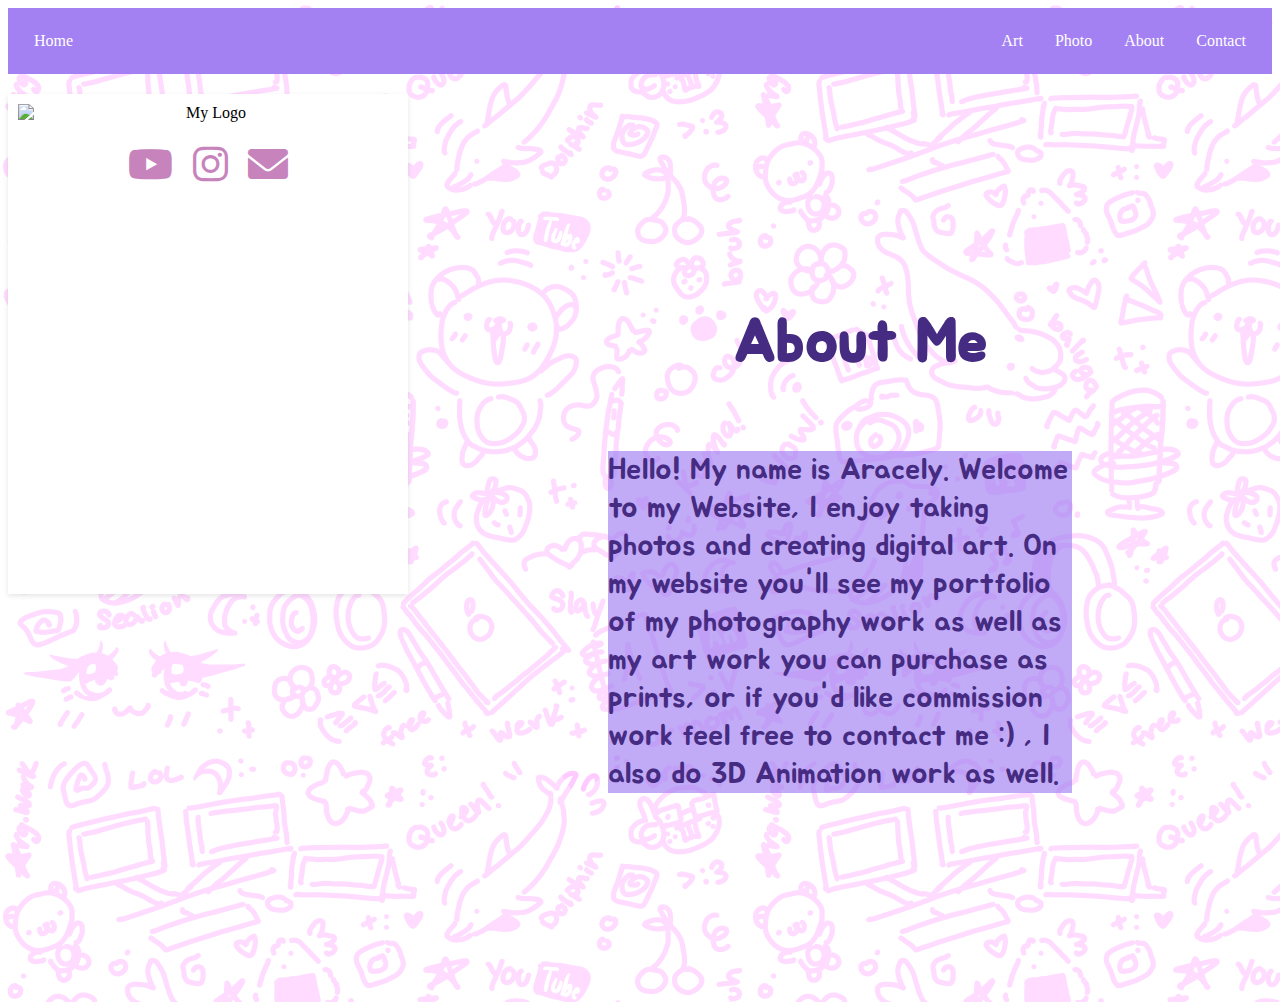
==== about.html @ b9f97d57 "fixed icon on about me" ====
<!doctype html>
<html>
<head>
<meta charset="utf-8">
<title>About</title>
	<link rel="stylesheet" href="main.css">
	<link rel="stylesheet" href="https://cdnjs.cloudflare.com/ajax/libs/font-awesome/6.0.0-beta3/css/all.min.css">
	<link rel="preconnect" href="https://fonts.googleapis.com">
<link rel="preconnect" href="https://fonts.gstatic.com" crossorigin>
<link href="https://fonts.googleapis.com/css2?family=Jua&display=swap" rel="stylesheet">
	<style> 
@import url('https://fonts.googleapis.com/css2?family=Jua&display=swap');
	</style>
</head>

<body>
	
	
	<header>
	<!--nav bar-->
 <nav>
<ul >
	 <li><a href="contact.html">Contact</a></li>
	<li><a href="about.html">About</a></li>
  <li><a href="photo.html">Photo</a></li>
	<li><a href="art.html">Art</a></li>
   <li style="float:left"> <a class="active" href="index.html" >Home</a></li>
</ul> </nav>
	</header>
	
	<!--ai test input--> 
	
	 <div class="container">
        <div class="sidebar">
            <img src="assets/arg.work-logo.png" alt="My Logo" class="logo2">
            <div class="social-icons">
                <a href="https://www.youtube.com/@Argwork" target="_blank" class="icon youtube-icon">
                    <i class="fab fa-youtube"></i>
                </a>
                <a href="https://www.instagram.com/arg.work/" target="_blank" class="icon instagram-icon">
                    <i class="fab fa-instagram"></i>
                </a>
                <a href="agarcia1141@outlook.com" class="icon email-icon">
                    <i class="fas fa-envelope"></i>
                </a>
            </div>
        </div>
        <div class="content">
            <h1>&nbsp; &nbsp; &nbsp; &nbsp;About Me</h1>
            <p>Hello! My name is Aracely. Welcome to my Website, I enjoy taking photos and creating digital art. On my website you'll see my portfolio of my photography work as well as my art work you can purchase as prints, or if you'd like commission work feel free to contact me :) , I also do 3D Animation work as well. </p>
        </div>
    </div>
	
</body>
</html>
---- main.css ----
@charset "utf-8";
/* CSS Document */

/*background*/
*{
	box-sizing:border-box;
}
body{
	background: url("Assets/doodle-bg.png");
	background-size: 750px 750px;
	
}



#container{ 
width:800px;
	margin: 0 auto;
	background-color: rgba(255,255,255,0.30)
}
#Home .container {
	display: flex;
	flex-direction: column;
	justify-content: space-around;
	padding-bottom: 80px;
	
}
.ccontainer {
	min-height: 100px;
	padding: 25px;
	padding-top: 25px;
	padding-right:25px;
	padding-bottom: 25px;
	padding-left: 25px;
	/*display: flex;
	justify-content: center;*/
	align-items: center;
	backface-visibility: hidden;
	transition: transform .3s
	
}

img{
	width: 40%;
	height: auto;
}
#logo {
	text-align: center;
	margin: 10px;
}
/*Navigtion bar code */
nav{
	margin: 0 0 20px 0 
}
nav ul {
  list-style-type: none;
  margin: 0;
  padding: 10px;
  overflow: hidden;
  background-color: #A381F2;
}

nav li {
  float: right;
}

nav li a {
  display: block;
  color: white;
  text-align: center;
  padding: 14px 16px;
  text-decoration: none;
}

nav li a:hover:not(.active) {
  background-color: #7846EB;
}

.active {
  background-color: #A381F2;
}

/*center youtube*/

#Home .container {
	display: flex;
	flex-direction: column;
	justify-content: space-around;
	padding-bottom: 80px;
	
}
.ccontainer {
	min-height: 100px;
	padding: 25px;
	padding-top: 25px;
	padding-right:25px;
	padding-bottom: 25px;
	padding-left: 25px;
	display: flex;
	justify-content: center;
	align-items: center;
	backface-visibility: hidden;
	transition: transform .3s
	
}



/*image gallery*/	
	div.gallery {
  border: 1px solid #ccc;
}

div.gallery:hover {
  border: 1px solid #B093F1;
}

div.gallery img {
  width: 100%;
  height: auto;
}

div.desc {
  padding: 10px;
}

* {
  box-sizing: border-box;
}











/*about logo and etc*/
.container {
    display: flex;
    height: 100vh; 
}

.sidebar {
    width: 400px;
	height: 500px;
    text-align: center;
    background-color: #ffffff;
    padding: 10px;
    box-shadow: 0 2px 5px rgba(0, 0, 0, 0.1);
    display: flex;
    flex-direction: column;
    justify-content: start; /* Aligns items at the start */
}

.logo2 {
   	width: 100%;
    height: auto;
}

.social-icons {
    margin-top: 20px;
    display: flex;
    justify-content: center; /* Centers icons horizontally */
}

.icon {
    display: inline-block;
    margin: 0 10px;
    font-size: 40px;
    color: #C784BC;
    transition: color 0.3s;
}

.icon:hover {
    color: #A381F2 /* Change to your preferred hover color */
}

.content {
    flex: 1;
    padding: 200px; /* Add padding for better spacing */
    display: flex;
    flex-direction: column; /* Align content vertically */
    justify-content: center; /* Center content vertically */
}

h1 {
    color: #452B81;;
	font-size: 60px;
	font-family: "Jua", sans-serif;
}

p {
    color: #452B81;
	background: rgba(163,129,242,0.67);
	font-size: 30px;
	font-family: "Jua", sans-serif;
}

.jua-regular {
  font-family: "Jua", sans-serif;
  font-weight: 400;
  font-style: normal;
}


















@media only screen and (min-width: 768px) {
						/* tablets and desktop*/
		.responsive {
  padding: 10px 10px;
  float: left;
  width: 24.99999%;
}
	}
@media only screen and (max-width: 767px) {
					/*phones*/
  .responsive {
	  padding: 10px 10px;
  float: left;
  width: 24.99999%;
    width: 32.99999%;
    margin: 1px 0;
	  display: flex;
	  flex-direction: column;
  }
	p {
    color: #452B81;
	background: rgba(163,129,242,0.67);
	font-size: 5px;
	font-family: "Jua", sans-serif;
}
	
	/*about logo and etc*/
.container {
    display: flex;
    height: 100vh; 
}
	
.sidebar {
    width: 767px;
	height: 300px;
    text-align: center;
    background-color: #ffffff;
    padding: 0px;
    box-shadow: 0 2px 5px rgba(0, 0, 0, 0.1);
    display: table-header-group;
    flex-direction: flex;
    justify-content: start; /* Aligns items at the start */
}

.logo {
	align-self: center;
    max-width: 300%;
    height: auto;
}

.social-icons {
    margin-top: 10px;
    display: flex;
    justify-content: center; /* Centers icons horizontally */
}

.icon {
    display: inline-block;
    margin: 0 10px;
    font-size: 40px;
    color: #C784BC;
    transition: color 0.3s;
}

.icon:hover {
    color: #A381F2 /* Change to your preferred hover color */
}

.content {
    flex: 1;
    padding: 20px; /* Add padding for better spacing */
    display: table-column;
    flex-direction: column; /* Align content vertically */
    justify-content: center; /* Center content vertically */
}

h1 { /* ABOUT ME */
    color: #452B81;
	display: flex;
	font-size: 80px;
	font-family: "Jua", sans-serif;
}

p { /* INFO ABOUT ME */
	display: center;
    color: #452B81;
	background: rgba(163,129,242,0.67);
	font-size: 18px;
	font-family: "Jua", sans-serif;
}

.jua-regular {
  font-family: "Jua", sans-serif;
  font-weight: 400;
  font-style: normal;
}

	
	
	
	
	
	
	
	
	
	
	
	
	
	
	
	
	
	
	
	
	
}
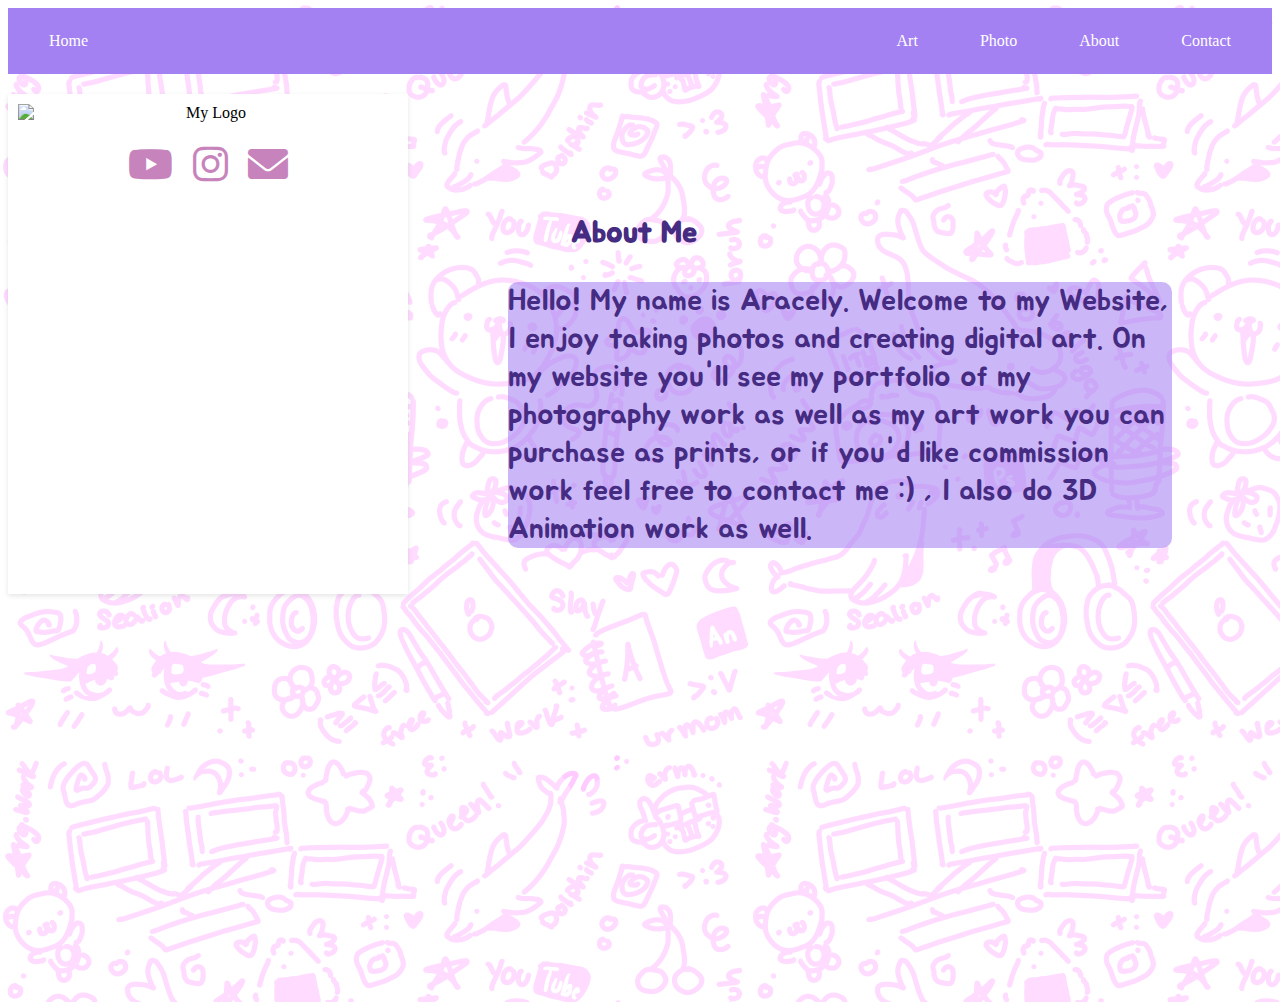
==== commit 8f4bd100: "text and images" ====
--- a/about.html
+++ b/about.html
@@ -8,8 +8,17 @@
 	<link rel="preconnect" href="https://fonts.googleapis.com">
 <link rel="preconnect" href="https://fonts.gstatic.com" crossorigin>
 <link href="https://fonts.googleapis.com/css2?family=Jua&display=swap" rel="stylesheet">
-	<style> 
+	
+	
+<style> 
 @import url('https://fonts.googleapis.com/css2?family=Jua&display=swap');
+		p {
+    color: #452B81;
+	background: rgba(163,129,242,0.57);
+	font-size: 30px;
+	border-radius: 10px;
+	font-family: "Jua", sans-serif;
+}
 	</style>
 </head>
 
@@ -32,7 +41,7 @@
 	
 	 <div class="container">
         <div class="sidebar">
-            <img src="assets/arg.work-logo.png" alt="My Logo" class="logo2">
+            <img src="assets/arg.work-logo.png" href="assets/arg.work-logo.png" alt="My Logo" class="logo2">
             <div class="social-icons">
                 <a href="https://www.youtube.com/@Argwork" target="_blank" class="icon youtube-icon">
                     <i class="fab fa-youtube"></i>
--- a/main.css
+++ b/main.css
@@ -10,8 +10,10 @@
 	background-size: 750px 750px;
 	
 }
-
-
+footer{
+	background-color:#C784BC;
+	clear: both;
+}
 
 #container{ 
 width:800px;
@@ -44,10 +46,129 @@
 	width: 40%;
 	height: auto;
 }
-#logo {
+
+#mainlogo {
 	text-align: center;
 	margin: 10px;
 }
+
+											/*IMAGE POP UP*/
+
+/* Styling for the image thumbnail */
+.popup-trigger {
+    width: 200px;
+    cursor: pointer;
+}
+
+/* The overlay, initially hidden */
+.popup-overlay {
+    display: none;  /* Hidden by default */
+    position: fixed;
+    top: 0;
+    left: 0;
+    width: 100%;
+    height: 100%;
+    background-color: rgba(0, 0, 0, 0.8);  /* Semi-transparent background */
+    justify-content: center;
+    align-items: center;
+}
+
+/* Style for the large image in the pop-up */
+.popup-image {
+    max-width: 90%;
+    max-height: 90%;
+}
+
+/* Close button style */
+.close-btn {
+    position: absolute;
+    top: 20px;
+    right: 30px;
+    font-size: 36px;
+    color: white;
+    cursor: pointer;
+}
+
+
+
+							/*featured photos on home page*/
+nav ul {
+    list-style: none;
+    padding: 0;
+}
+
+nav ul li {
+    display: inline;
+    margin: 0 15px;
+}
+
+nav a {
+    color: #fff;
+    text-decoration: none;
+}
+
+section {
+    padding: 20px;
+    margin: 20px;
+    background: #fff;
+    border-radius: 5px;
+}
+
+h2 {
+    margin-top: 0;
+}
+
+.flex-container {
+    display: flex;
+    flex-wrap: wrap;
+    justify-content: space-between;
+    gap: 20px;
+}
+
+.item1 {
+    flex: 1 1 calc(30% - 20px);
+    background: #CAA7DD;
+    border-radius: 10px;
+    padding: 10px;
+    text-align: center;
+}
+
+.item1 img {
+    max-width: 100%;
+    border-radius: 5px;
+	width: 80%;
+	height: auto;
+}
+
+button {
+    margin-top: 10px;
+    padding: 10px;
+    background: #CAA7DD;
+    color: white;
+    border: none;
+    cursor: pointer;
+}
+
+button:hover {
+    background: #A381F2;
+}
+
+form {
+    display: flex;
+    flex-direction: column;
+}
+
+form label {
+    margin-top: 10px;
+}
+
+form input, form textarea {
+    padding: 10px;
+    margin-top: 5px;
+}
+
+
+
 /*Navigtion bar code */
 nav{
 	margin: 0 0 20px 0 
@@ -133,11 +254,6 @@
 
 
 
-
-
-
-
-
 /*about logo and etc*/
 .container {
     display: flex;
@@ -181,40 +297,12 @@
 
 .content {
     flex: 1;
-    padding: 200px; /* Add padding for better spacing */
-    display: flex;
+    padding: 100px; /* Add padding for better spacing */
+    display: 10px;
     flex-direction: column; /* Align content vertically */
     justify-content: center; /* Center content vertically */
 }
 
-h1 {
-    color: #452B81;;
-	font-size: 60px;
-	font-family: "Jua", sans-serif;
-}
-
-p {
-    color: #452B81;
-	background: rgba(163,129,242,0.67);
-	font-size: 30px;
-	font-family: "Jua", sans-serif;
-}
-
-.jua-regular {
-  font-family: "Jua", sans-serif;
-  font-weight: 400;
-  font-style: normal;
-}
-
-
-
-
-
-
-
-
-
-
 
 
 
@@ -224,15 +312,29 @@
 
 
 @media only screen and (min-width: 768px) {
-						/* tablets and desktop*/
+																			/* tablets and desktop*/
 		.responsive {
   padding: 10px 10px;
   float: left;
   width: 24.99999%;
 }
+	h1 {
+    color: #452B81;;
+	font-size: 30px;
+	font-family: "Jua", sans-serif;
+}
+h3 {
+    color: #452B81;;
+	font-size: 30px;
+	font-family: "Jua", sans-serif;
 	}
-@media only screen and (max-width: 767px) {
-					/*phones*/
+	}
+@media only screen and (max-width : 768px ){
+																							/*phones*/
+	 .item {
+        flex: 1 1 100%;
+    }
+	
   .responsive {
 	  padding: 10px 10px;
   float: left;
@@ -242,12 +344,7 @@
 	  display: flex;
 	  flex-direction: column;
   }
-	p {
-    color: #452B81;
-	background: rgba(163,129,242,0.67);
-	font-size: 5px;
-	font-family: "Jua", sans-serif;
-}
+	
 	
 	/*about logo and etc*/
 .container {
@@ -257,7 +354,7 @@
 	
 .sidebar {
     width: 767px;
-	height: 300px;
+	height: 600px;
     text-align: center;
     background-color: #ffffff;
     padding: 0px;
@@ -267,9 +364,9 @@
     justify-content: start; /* Aligns items at the start */
 }
 
-.logo {
+.logo2 {
 	align-self: center;
-    max-width: 300%;
+    max-width: 400%;
     height: auto;
 }
 
@@ -293,21 +390,20 @@
 
 .content {
     flex: 1;
-    padding: 20px; /* Add padding for better spacing */
+    padding: 5px; /* Add padding for better spacing */
     display: table-column;
     flex-direction: column; /* Align content vertically */
     justify-content: center; /* Center content vertically */
 }
 
-h1 { /* ABOUT ME */
+h1 { 								/* ABOUT ME */
     color: #452B81;
-	display: flex;
 	font-size: 80px;
 	font-family: "Jua", sans-serif;
 }
 
 p { /* INFO ABOUT ME */
-	display: center;
+	display: bottom;
     color: #452B81;
 	background: rgba(163,129,242,0.67);
 	font-size: 18px;
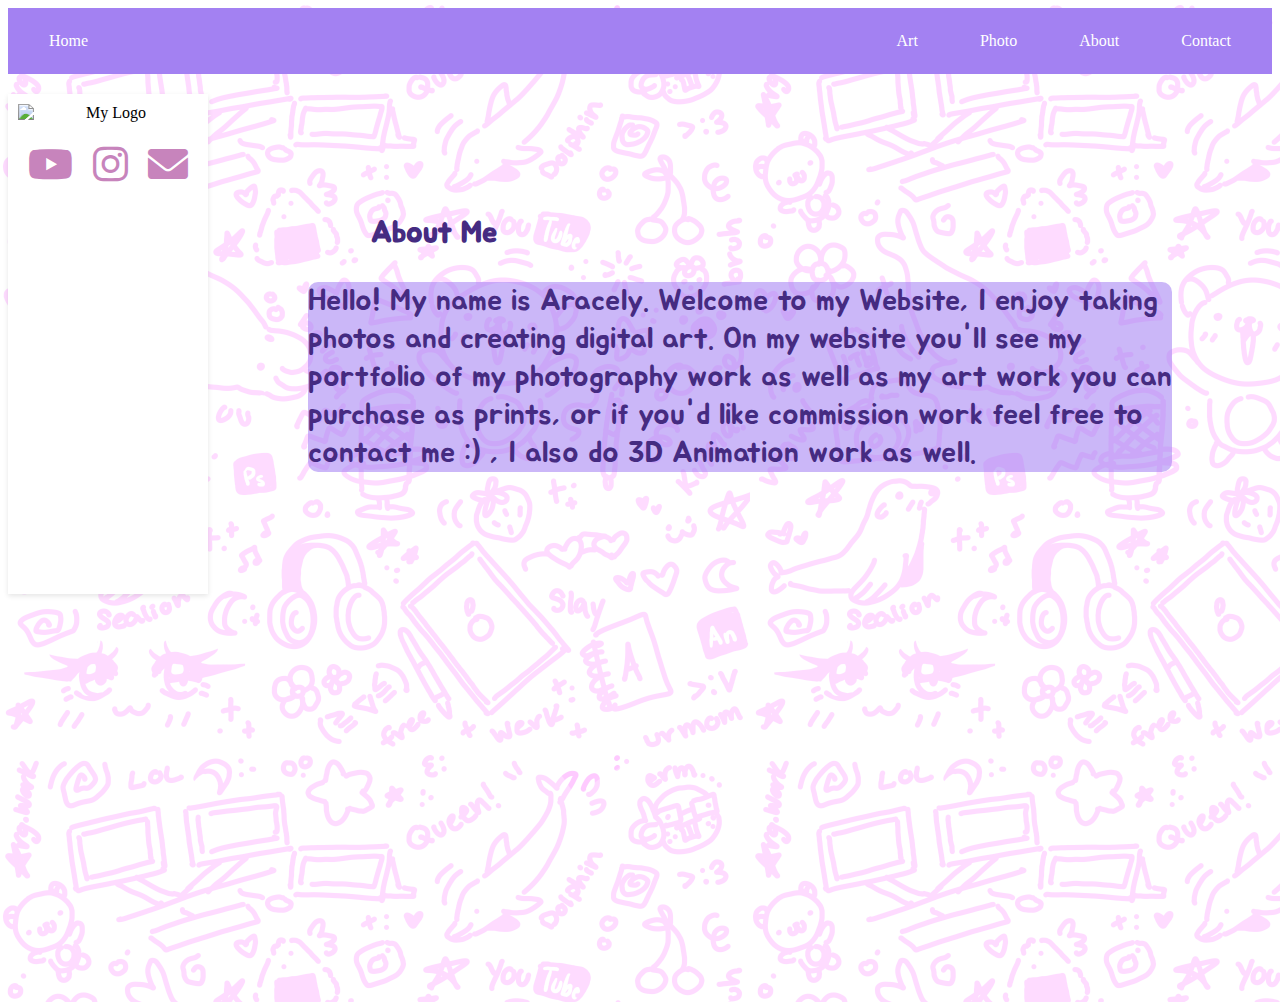
==== commit a9428cfe: "push" ====
--- a/about.html
+++ b/about.html
@@ -19,6 +19,22 @@
 	border-radius: 10px;
 	font-family: "Jua", sans-serif;
 }
+	@media only screen and (max-width : 768px ){
+		h1{
+			color: #452B81;
+			display: flex;
+		}
+		.sidebar{
+			align-items: center;
+			display: flex;
+		}
+		article {
+  float: center;
+  padding: 20px;
+  width: 70%;
+  height: 300px; /* only for demonstration, should be removed */
+}
+	}
 	</style>
 </head>
 
@@ -54,10 +70,11 @@
                 </a>
             </div>
         </div>
+		 <article>
         <div class="content">
             <h1>&nbsp; &nbsp; &nbsp; &nbsp;About Me</h1>
             <p>Hello! My name is Aracely. Welcome to my Website, I enjoy taking photos and creating digital art. On my website you'll see my portfolio of my photography work as well as my art work you can purchase as prints, or if you'd like commission work feel free to contact me :) , I also do 3D Animation work as well. </p>
-        </div>
+			 </div> </article>
     </div>
 	
 </body>
--- a/main.css
+++ b/main.css
@@ -331,7 +331,7 @@
 	}
 @media only screen and (max-width : 768px ){
 																							/*phones*/
-	 .item {
+	 .item1 {
         flex: 1 1 100%;
     }
 	
@@ -358,10 +358,10 @@
     text-align: center;
     background-color: #ffffff;
     padding: 0px;
+	flex-direction: column;
+	justify-content: space-around;
+	padding-bottom: 80px;
     box-shadow: 0 2px 5px rgba(0, 0, 0, 0.1);
-    display: table-header-group;
-    flex-direction: flex;
-    justify-content: start; /* Aligns items at the start */
 }
 
 .logo2 {
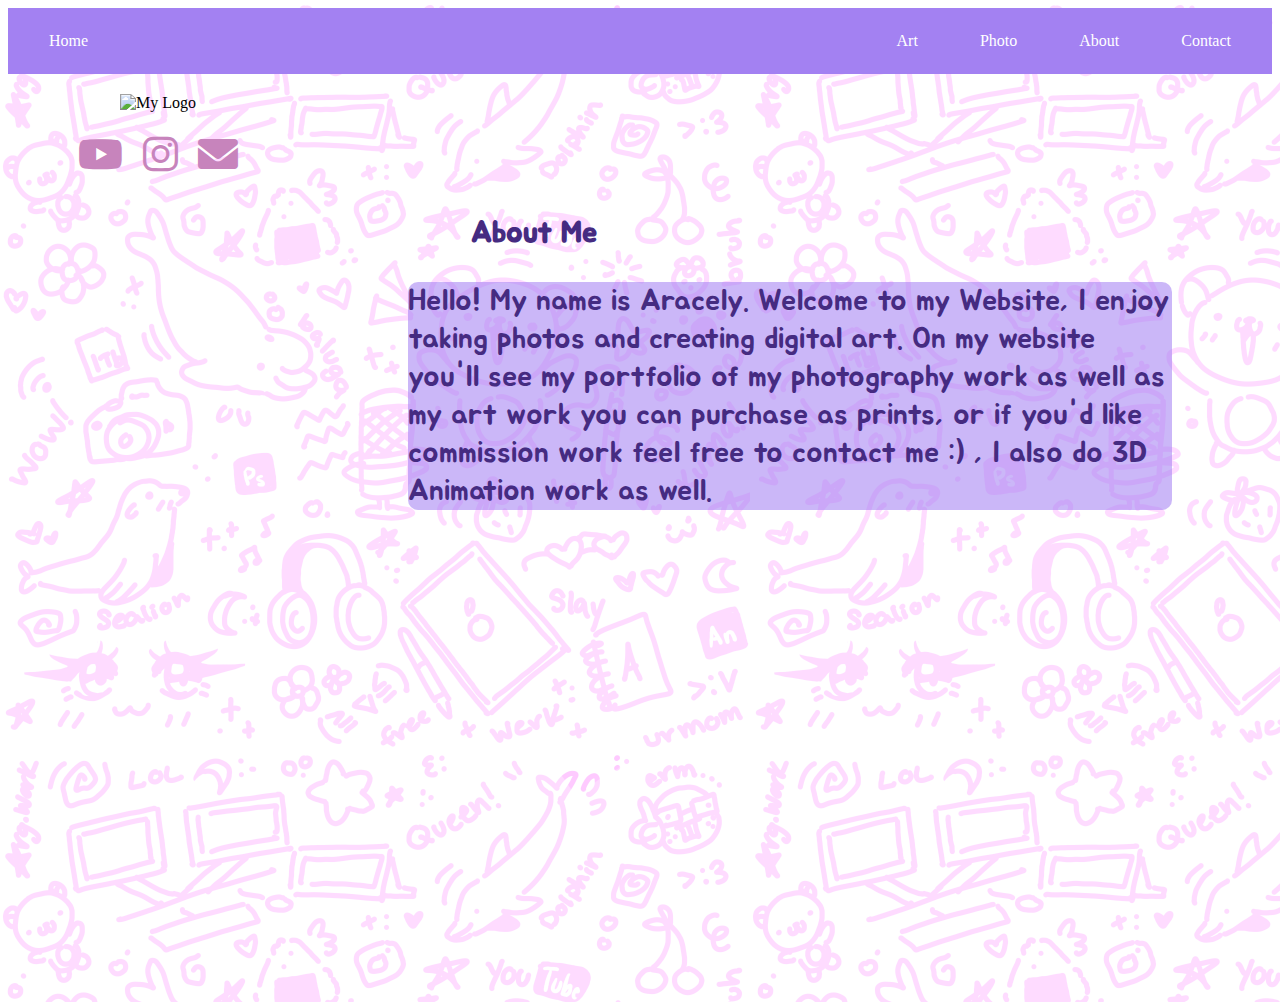
==== commit 6b49a2c1: "icon on about" ====
--- a/about.html
+++ b/about.html
@@ -70,12 +70,12 @@
                 </a>
             </div>
         </div>
-		 <article>
+	
         <div class="content">
             <h1>&nbsp; &nbsp; &nbsp; &nbsp;About Me</h1>
             <p>Hello! My name is Aracely. Welcome to my Website, I enjoy taking photos and creating digital art. On my website you'll see my portfolio of my photography work as well as my art work you can purchase as prints, or if you'd like commission work feel free to contact me :) , I also do 3D Animation work as well. </p>
-			 </div> </article>
-    </div>
+	   </div> 
+</div>
 	
 </body>
 </html>
--- a/main.css
+++ b/main.css
@@ -260,17 +260,7 @@
     height: 100vh; 
 }
 
-.sidebar {
-    width: 400px;
-	height: 500px;
-    text-align: center;
-    background-color: #ffffff;
-    padding: 10px;
-    box-shadow: 0 2px 5px rgba(0, 0, 0, 0.1);
-    display: flex;
-    flex-direction: column;
-    justify-content: start; /* Aligns items at the start */
-}
+
 
 .logo2 {
    	width: 100%;
@@ -328,6 +318,16 @@
 	font-size: 30px;
 	font-family: "Jua", sans-serif;
 	}
+	.sidebar {
+    width: 300px;
+	height: 300px;
+    text-align: center;
+    padding: 0px;
+	flex-direction: column;
+	justify-content: space-around;
+	padding-bottom: 80px;
+    box-shadow: 0 2px 5px rgba(0, 0, 0, 0.0);
+}
 	}
 @media only screen and (max-width : 768px ){
 																							/*phones*/
@@ -353,20 +353,19 @@
 }
 	
 .sidebar {
-    width: 767px;
-	height: 600px;
+    width: 300px;
+	height: 300px;
     text-align: center;
-    background-color: #ffffff;
     padding: 0px;
 	flex-direction: column;
 	justify-content: space-around;
 	padding-bottom: 80px;
-    box-shadow: 0 2px 5px rgba(0, 0, 0, 0.1);
+    box-shadow: 0 2px 5px rgba(0, 0, 0, 0.0);
 }
 
 .logo2 {
 	align-self: center;
-    max-width: 400%;
+    max-width: 50%;
     height: auto;
 }
 
@@ -398,7 +397,7 @@
 
 h1 { 								/* ABOUT ME */
     color: #452B81;
-	font-size: 80px;
+	font-size: 50px;
 	font-family: "Jua", sans-serif;
 }
 
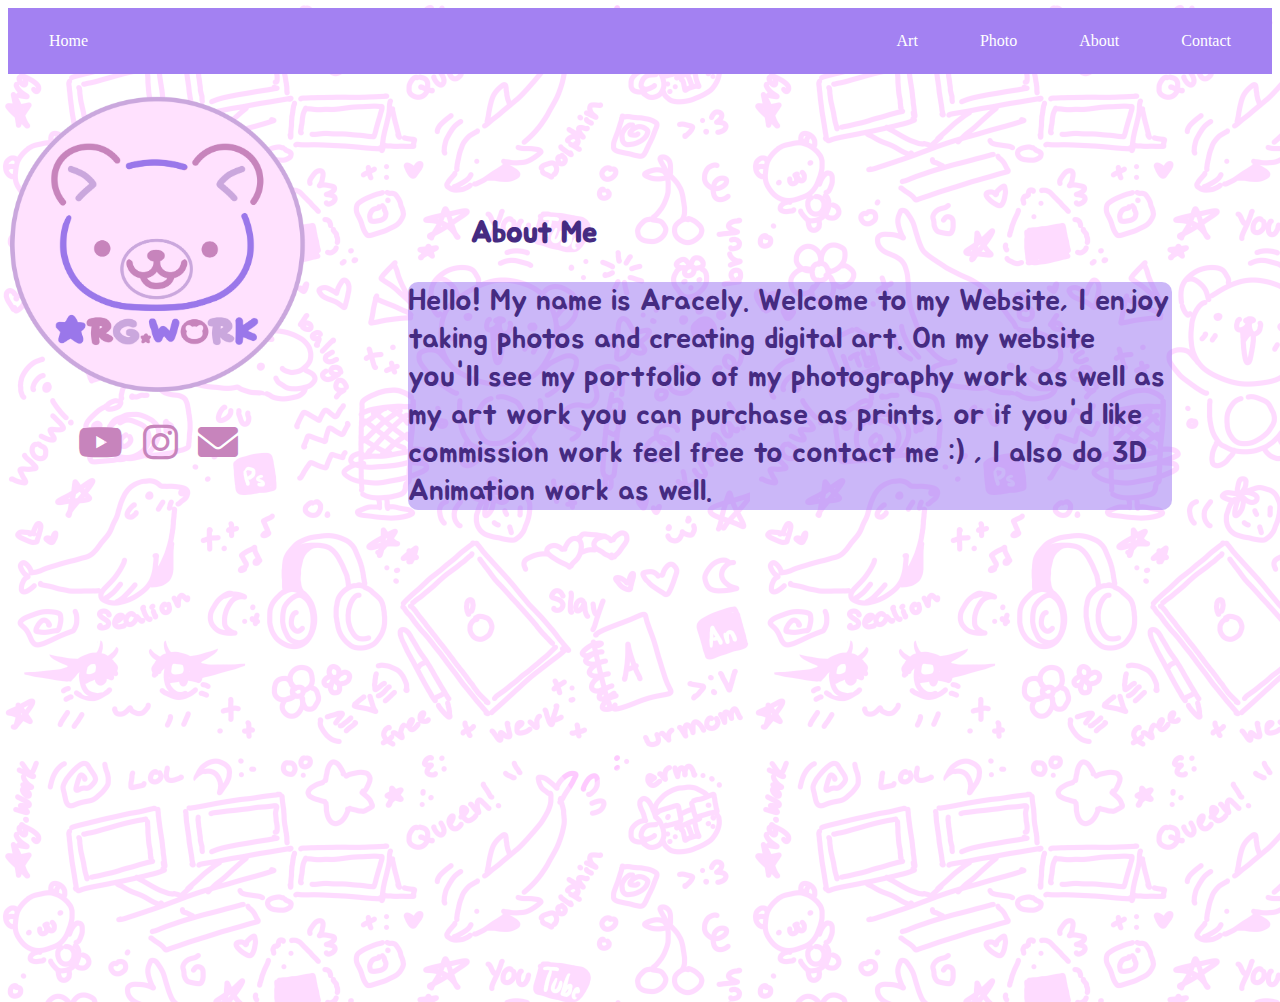
==== commit ad3cf0f9: "push" ====
--- a/about.html
+++ b/about.html
@@ -57,7 +57,7 @@
 	
 	 <div class="container">
         <div class="sidebar">
-            <img src="assets/arg.work-logo.png" href="assets/arg.work-logo.png" alt="My Logo" class="logo2">
+            <img src="assets/arg.work.png" href="assets/arg.work-logo.png" alt="My Logo" class="logo2">
             <div class="social-icons">
                 <a href="https://www.youtube.com/@Argwork" target="_blank" class="icon youtube-icon">
                     <i class="fab fa-youtube"></i>
--- a/main.css
+++ b/main.css
@@ -6,7 +6,7 @@
 	box-sizing:border-box;
 }
 body{
-	background: url("Assets/doodle-bg.png");
+	background: url("assets/doodlebg.png");
 	background-size: 750px 750px;
 	
 }
@@ -41,6 +41,13 @@
 	transition: transform .3s
 	
 }
+.containerr {
+float:left;
+  border-radius: 10px;
+  background-color: white;
+  padding: 80px;
+
+}
 
 img{
 	width: 40%;
@@ -51,44 +58,6 @@
 	text-align: center;
 	margin: 10px;
 }
-
-											/*IMAGE POP UP*/
-
-/* Styling for the image thumbnail */
-.popup-trigger {
-    width: 200px;
-    cursor: pointer;
-}
-
-/* The overlay, initially hidden */
-.popup-overlay {
-    display: none;  /* Hidden by default */
-    position: fixed;
-    top: 0;
-    left: 0;
-    width: 100%;
-    height: 100%;
-    background-color: rgba(0, 0, 0, 0.8);  /* Semi-transparent background */
-    justify-content: center;
-    align-items: center;
-}
-
-/* Style for the large image in the pop-up */
-.popup-image {
-    max-width: 90%;
-    max-height: 90%;
-}
-
-/* Close button style */
-.close-btn {
-    position: absolute;
-    top: 20px;
-    right: 30px;
-    font-size: 36px;
-    color: white;
-    cursor: pointer;
-}
-
 
 
 							/*featured photos on home page*/
@@ -143,14 +112,14 @@
 button {
     margin-top: 10px;
     padding: 10px;
-    background: #CAA7DD;
+    background: #A381F2;
     color: white;
     border: none;
     cursor: pointer;
 }
 
 button:hover {
-    background: #A381F2;
+    background: #7846EB;
 }
 
 form {
@@ -169,7 +138,7 @@
 
 
 
-/*Navigtion bar code */
+				/*Navigtion bar code */
 nav{
 	margin: 0 0 20px 0 
 }
@@ -203,7 +172,7 @@
 
 /*center youtube*/
 
-#Home .container {
+#home .container {
 	display: flex;
 	flex-direction: column;
 	justify-content: space-around;
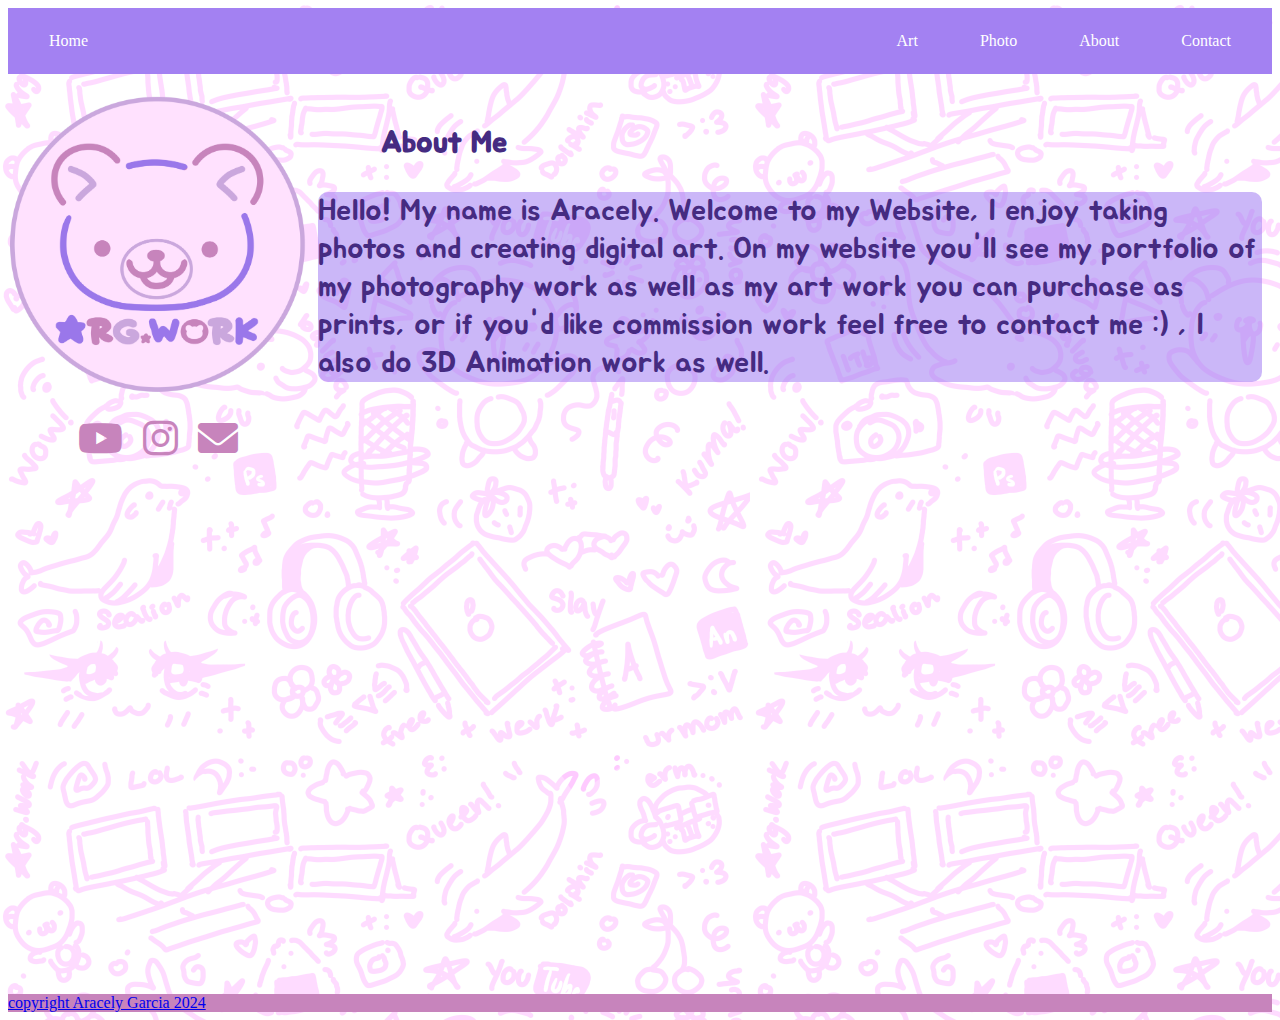
==== commit 9aba5111: "footer" ====
--- a/about.html
+++ b/about.html
@@ -57,7 +57,7 @@
 	
 	 <div class="container">
         <div class="sidebar">
-            <img src="assets/arg.work.png" href="assets/arg.work-logo.png" alt="My Logo" class="logo2">
+            <img src="assets/arg.work.png" href="assets/arg.work.png" alt="My Logo" class="logo2">
             <div class="social-icons">
                 <a href="https://www.youtube.com/@Argwork" target="_blank" class="icon youtube-icon">
                     <i class="fab fa-youtube"></i>
@@ -76,6 +76,6 @@
             <p>Hello! My name is Aracely. Welcome to my Website, I enjoy taking photos and creating digital art. On my website you'll see my portfolio of my photography work as well as my art work you can purchase as prints, or if you'd like commission work feel free to contact me :) , I also do 3D Animation work as well. </p>
 	   </div> 
 </div>
-	
+	<footer><!--link added on to text--><a href="https://argwork.artstation.com/"> copyright Aracely Garcia 2024 </a> </footer>
 </body>
 </html>
--- a/main.css
+++ b/main.css
@@ -20,7 +20,7 @@
 	margin: 0 auto;
 	background-color: rgba(255,255,255,0.30)
 }
-#Home .container {
+#home .container {
 	display: flex;
 	flex-direction: column;
 	justify-content: space-around;
@@ -37,16 +37,10 @@
 	/*display: flex;
 	justify-content: center;*/
 	align-items: center;
+	display: flex;
 	backface-visibility: hidden;
 	transition: transform .3s
 	
-}
-.containerr {
-float:left;
-  border-radius: 10px;
-  background-color: white;
-  padding: 80px;
-
 }
 
 img{
@@ -59,6 +53,68 @@
 	margin: 10px;
 }
 
+					/*Responsive form*/
+.containerr {
+float:bottom;
+  border-radius: 20px;
+  background-color:#C784BC;
+  padding: 80px;
+
+}
+input[type=text], select, textarea {
+  width: 100%;
+  padding: 12px;
+  border: 1px solid #ccc;
+  border-radius: 4px;
+  resize: vertical;
+}
+
+label {
+  padding: 12px 12px 12px 0;
+  display: inline-block;
+}
+
+input[type=submit] {
+  background-color: #A381F2;
+  color: white;
+  padding: 12px 20px;
+  border: none;
+  border-radius: 4px;
+  cursor: pointer;
+  float: right;
+}
+
+input[type=submit]:hover {
+  background-color: #7846EB;
+}
+
+
+.col-25 {
+  float: left;
+  width: 25%;
+  margin-top: 6px;
+}
+
+.col-75 {
+  float: left;
+  width: 75%;
+  margin-top: 6px;
+}
+
+/* Clear floats after the columns */
+.row::after {
+  content: "";
+  display: table;
+  clear: both;
+}
+
+/* Responsive layout - when the screen is less than 600px wide, make the two columns stack on top of each other instead of next to each other */
+@media screen and (max-width: 600px) {
+  .col-25, .col-75, input[type=submit] {
+    width: 100%;
+    margin-top: 0;
+  }
+}
 
 							/*featured photos on home page*/
 nav ul {
@@ -234,6 +290,7 @@
 .logo2 {
    	width: 100%;
     height: auto;
+	display: table-column-group;
 }
 
 .social-icons {
@@ -256,7 +313,7 @@
 
 .content {
     flex: 1;
-    padding: 100px; /* Add padding for better spacing */
+    padding: 10px; /* Add padding for better spacing */
     display: 10px;
     flex-direction: column; /* Align content vertically */
     justify-content: center; /* Center content vertically */
@@ -356,13 +413,7 @@
     color: #A381F2 /* Change to your preferred hover color */
 }
 
-.content {
-    flex: 1;
-    padding: 5px; /* Add padding for better spacing */
-    display: table-column;
-    flex-direction: column; /* Align content vertically */
-    justify-content: center; /* Center content vertically */
-}
+
 
 h1 { 								/* ABOUT ME */
     color: #452B81;
@@ -370,13 +421,6 @@
 	font-family: "Jua", sans-serif;
 }
 
-p { /* INFO ABOUT ME */
-	display: bottom;
-    color: #452B81;
-	background: rgba(163,129,242,0.67);
-	font-size: 18px;
-	font-family: "Jua", sans-serif;
-}
 
 .jua-regular {
   font-family: "Jua", sans-serif;
